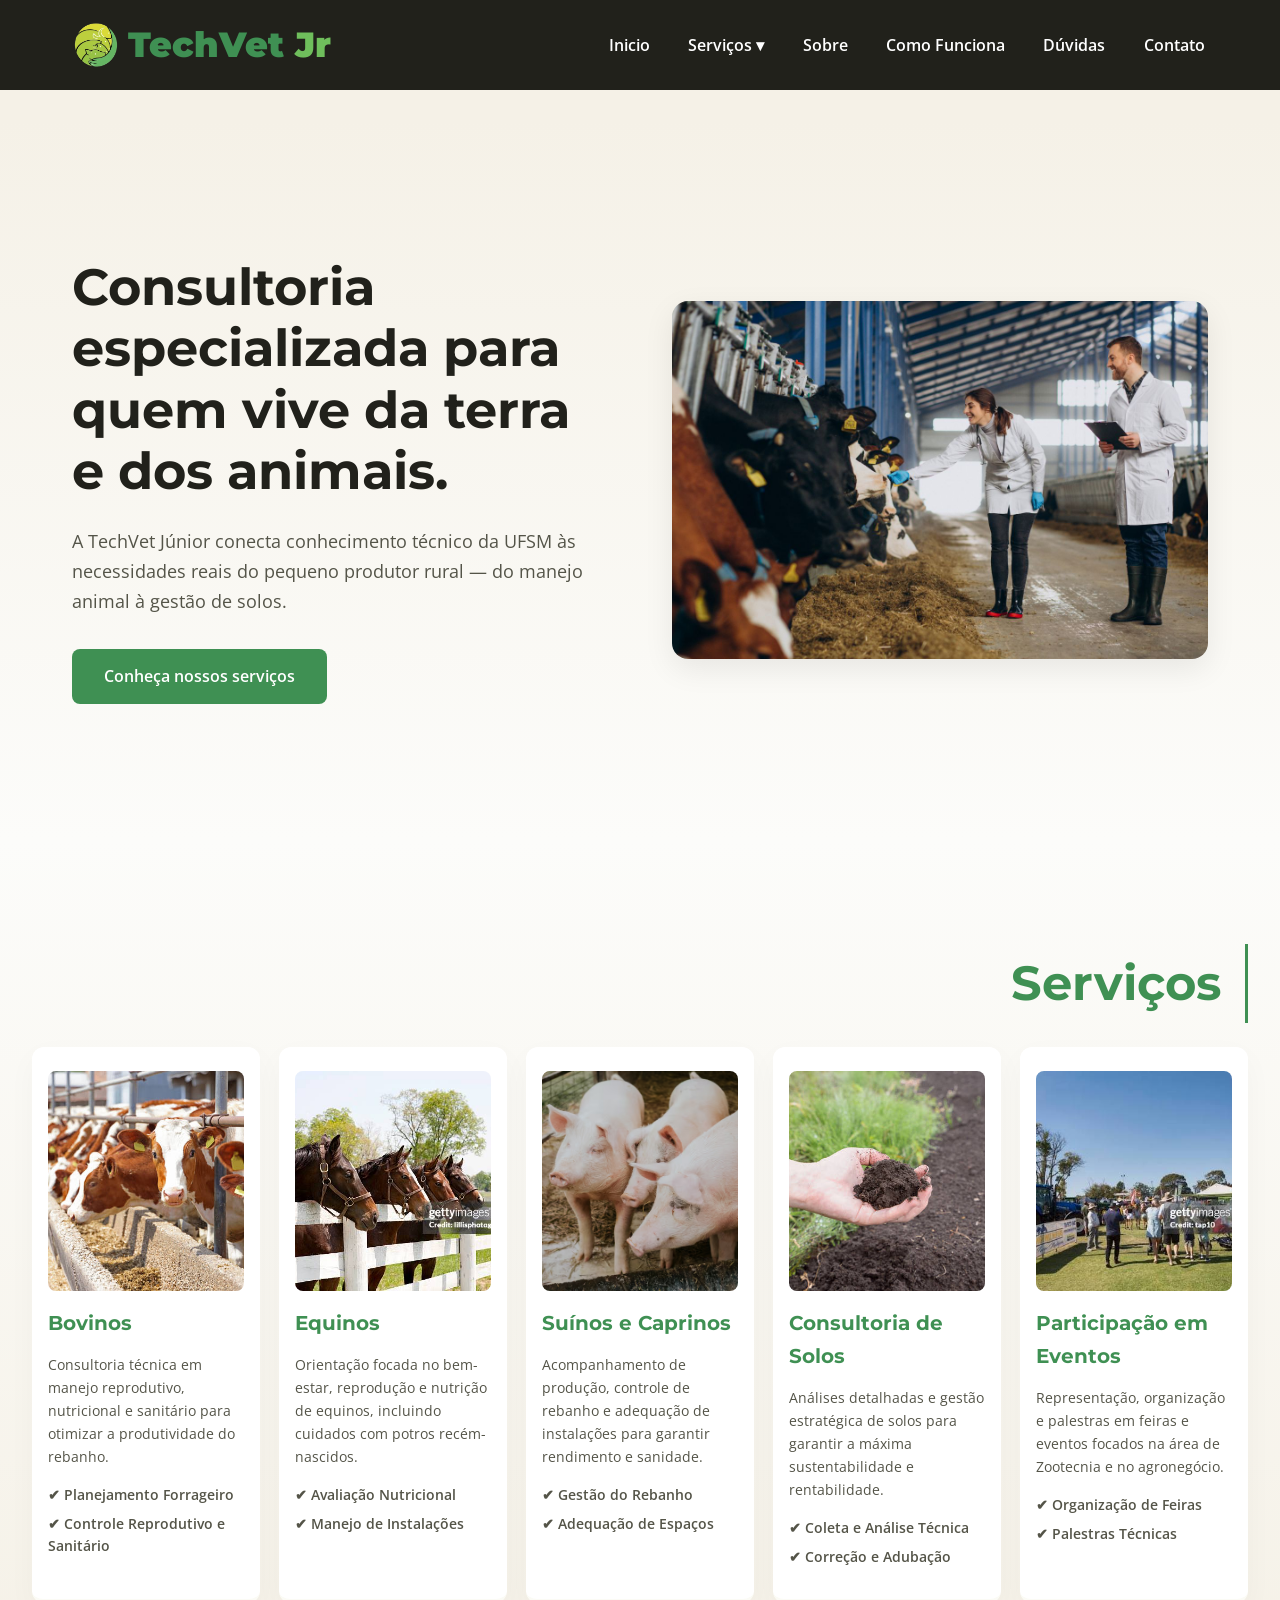
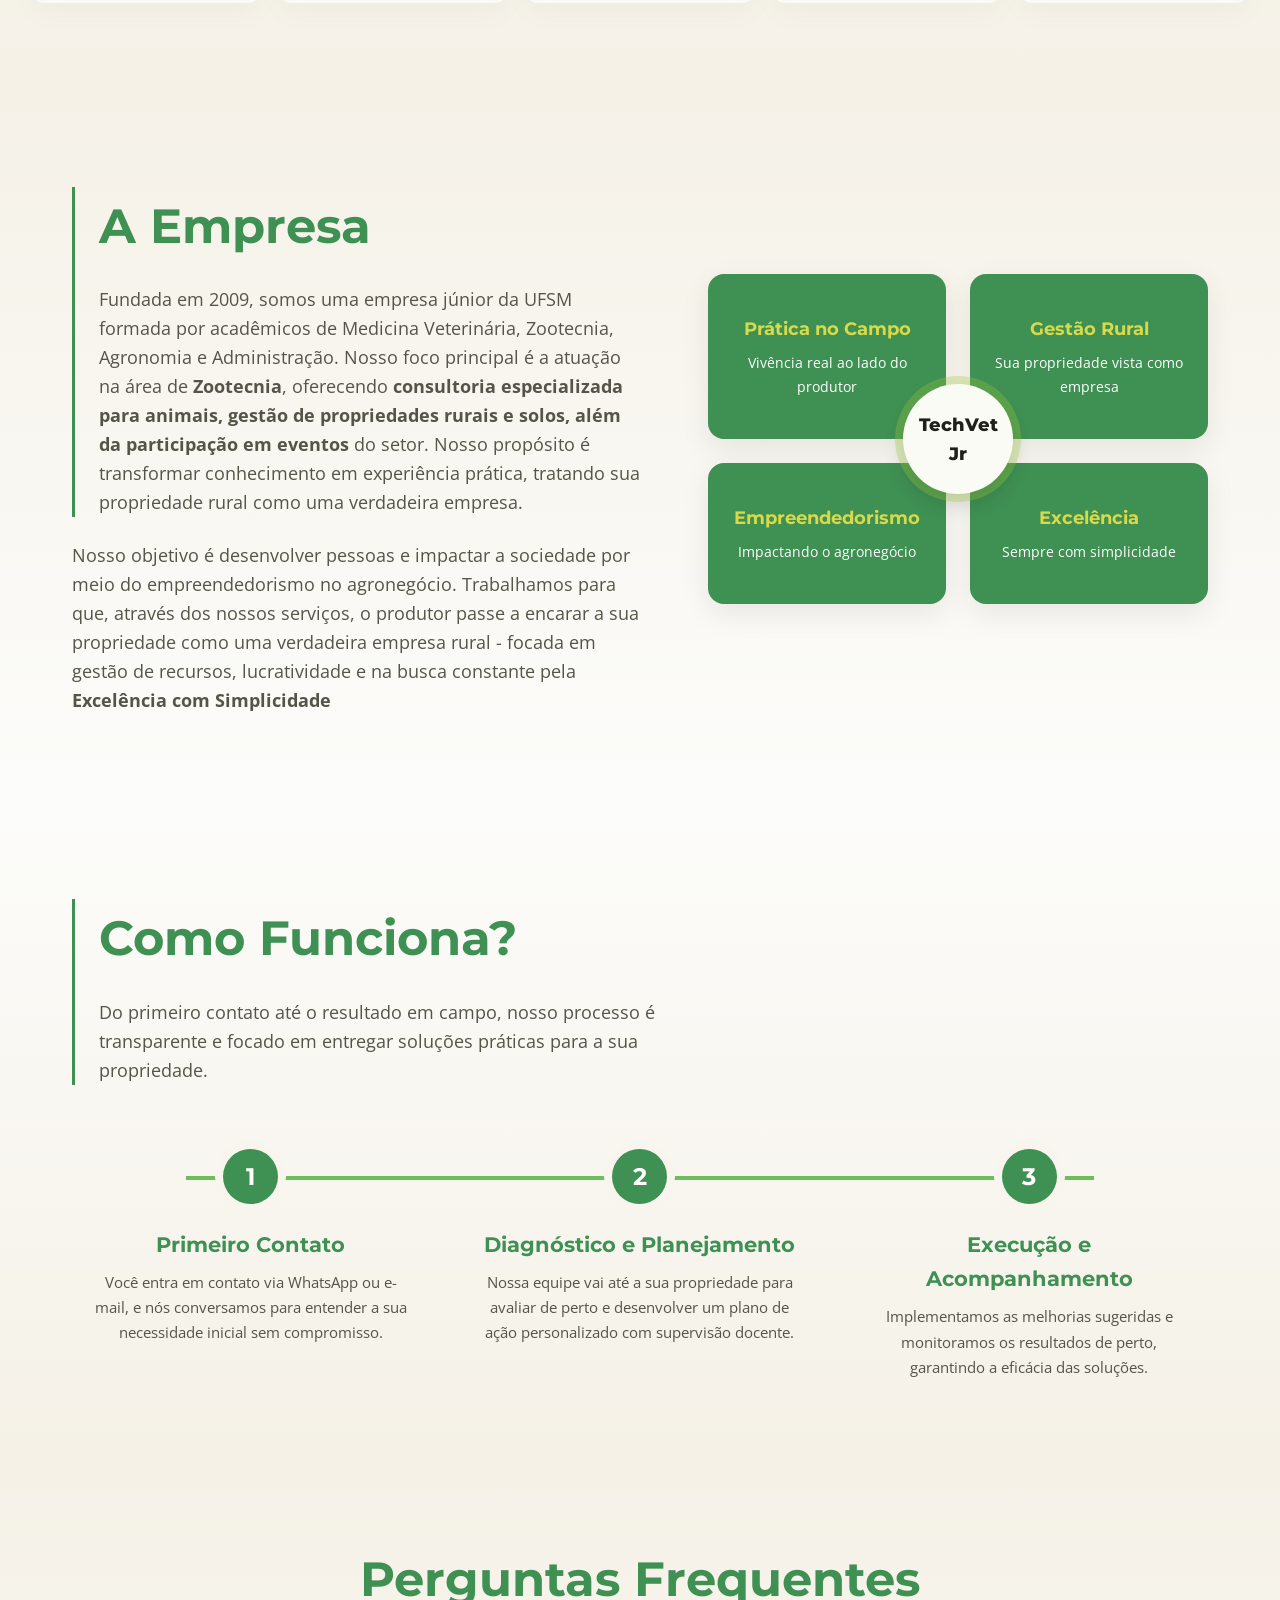
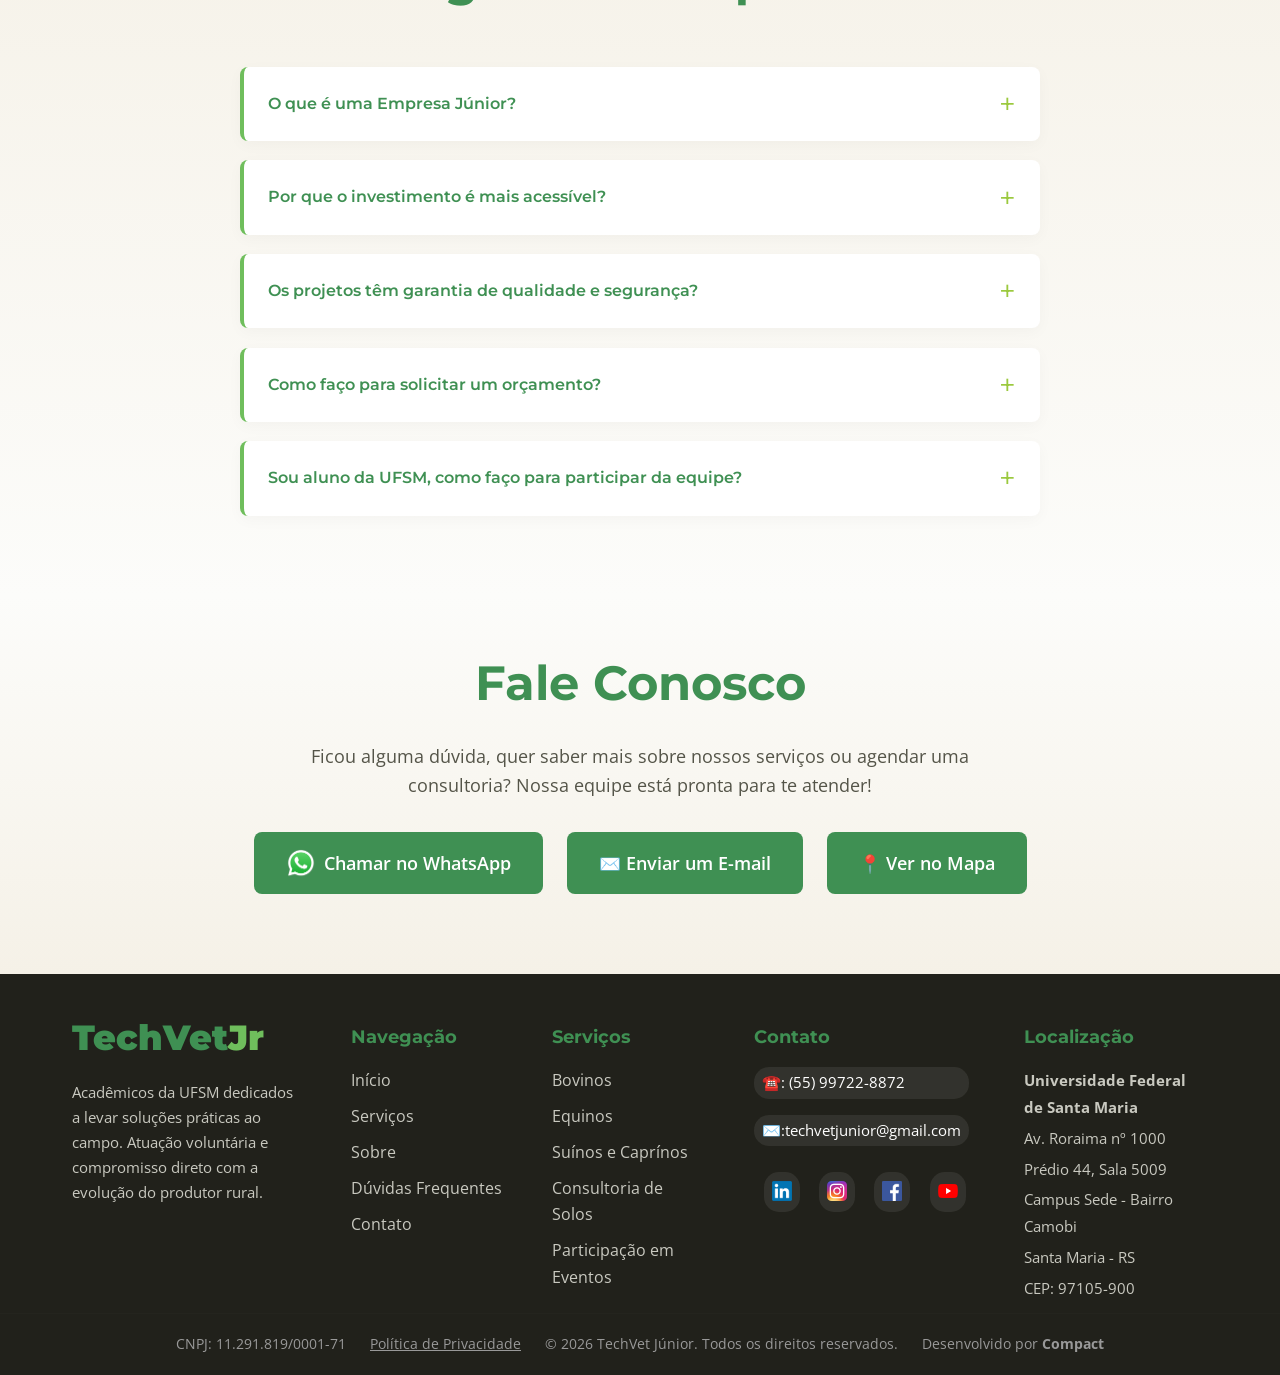
==== index.html @ 6caf5700 "Rename techvet.html to index.html" ====
<!DOCTYPE html>
<html lang="pt-BR">
<head>
    <meta charset="UTF-8">
    <meta name="viewport" content="width=device-width, initial-scale=1.0">
    <title>TechVet Júnior</title>
    <link rel="stylesheet" href="style.css">
    <link rel="preconnect" href="https://fonts.googleapis.com">
    <link rel="preconnect" href="https://fonts.gstatic.com" crossorigin>
    <link href="https://fonts.googleapis.com/css2?family=Oswald:wght@400;500;600;700&display=swap" rel="stylesheet">
    <link href="https://fonts.googleapis.com/css2?family=Montserrat:wght@500;600;700;800&display=swap" rel="stylesheet">
    <link href="https://fonts.googleapis.com/css2?family=Roboto+Slab:wght@500;600;700;800&display=swap" rel="stylesheet">
    <link href="https://fonts.googleapis.com/css2?family=Open+Sans:wght@400;500;600&display=swap" rel="stylesheet">
    <link rel="icon" type="image/png" sizes="192x192" href="assets/logo_techvet.png">
    <link href="https://unpkg.com/aos@2.3.1/dist/aos.css" rel="stylesheet">
</head>

<body>
    <header id="nav" class="navbar">
    <div class="navbar-container">

        <div class="logo">
            <div class="logo-img"><img src="assets/logo_techvet.png" alt="Logo TechVet"></div>
            <span class="logo-texto">TechVet <span class="logo-jr">Jr</span></span>
        </div>

        <div class="menu-hamburguer" id="menu-hamburguer" >
            &#9776;
        </div>

        <nav class="menu-mobile">
            <ul class="nav-links">

                <li><a href="#hero">Inicio</a></li>
                
                <li class="dropdown">
                    <a href="#servicos">Serviços &#9662;</a>
                    <ul class="submenu">
                        <li><a href="#servicos-bovinos">Bovinos</a></li>
                        <li><a href="#servicos-equinos">Equinos</a></li>
                        <li><a href="#servicos-suinos">Suínos</a></li>
                        <li><a href="#servicos-solos">Consultoria de Solos</a></li>
                        <li><a href="#servicos-eventos">Eventos</a></li>
                    </ul>
                </li>
                
                <li><a href="#sobre">Sobre</a></li>
                <li><a href="#como-funciona">Como Funciona</a></li>
                <li><a href="#faq">Dúvidas</a></li>
                <li><a href="#contato-destacado">Contato</a></li>
            
            </ul>
        </nav>
        </div>
    </header>

    <section id="hero" class="hero"  data-aos="fade-right" data-aos-delay="200">
        <div class="container hero-container">
            <div class="hero-conteudo">
                <h1>Consultoria especializada para quem vive da terra e dos animais.</h1>
                <p>A TechVet Júnior conecta conhecimento técnico da UFSM às necessidades reais do pequeno produtor rural — do manejo animal à gestão de solos.</p>
                <a href="#servicos" class="btn-cta">Conheça nossos serviços</a>
            </div>

            <div class="hero-imagem">
                <img src="assets/Zootecnia-2.jpg" alt="Profissionais de zootecnia trabalhando com animais.">
            </div>
        </div>
    </section>

    <section id="servicos" class="servicos" data-aos="fade-up" data-aos-delay="100"> 
    <div class="container">
        <div class="detalhe-linha-direita">
            <h2>Serviços</h2>
        </div>

        <div class="servicos-grid">
            <!-- Card 1: Bovinos -->
            <div id="servicos-bovinos" class="servico-card" data-aos="fade-up" data-aos-delay="50">
                <img src="assets/bovinos.jpg" alt="bovinos" class="img_animais" loading="lazy">
                <h3>Bovinos</h3>
                <p>Consultoria técnica em manejo reprodutivo, nutricional e sanitário para otimizar a produtividade do rebanho.</p>
                <ul class="servico-lista">
                    <li>✔ Planejamento Forrageiro</li>
                    <li>✔ Controle Reprodutivo e Sanitário</li>
                </ul>
            </div>

            <!-- Card 2: Equinos -->
            <div id="servicos-equinos" class="servico-card" data-aos="fade-up" data-aos-delay="100">
                <img src="assets/equinos.jpg" alt="equinos" class="img_animais" loading="lazy">
                <h3>Equinos</h3>
                <p>Orientação focada no bem-estar, reprodução e nutrição de equinos, incluindo cuidados com potros recém-nascidos.</p>
                <ul class="servico-lista">
                    <li>✔ Avaliação Nutricional</li>
                    <li>✔ Manejo de Instalações</li>
                </ul>
            </div>            

            <!-- Card 3: Suínos e Caprinos -->
            <div id="servicos-suinos" class="servico-card" data-aos="fade-up" data-aos-delay="150">
                <img src="assets/suino.avif" alt="suinos" class="img_animais" loading="lazy">
                <h3>Suínos e Caprinos</h3>
                <p>Acompanhamento de produção, controle de rebanho e adequação de instalações para garantir rendimento e sanidade.</p>
                <ul class="servico-lista">
                    <li>✔ Gestão do Rebanho</li>
                    <li>✔ Adequação de Espaços</li>
                </ul>
            </div>

            <!-- Card 4: Consultoria de Solos -->
            <div id="servicos-solos" class="servico-card" data-aos="fade-up" data-aos-delay="200">
                <img src="assets/solos.jpg" alt="solo" class="img_animais" loading="lazy">
                <h3>Consultoria de Solos</h3>
                <p>Análises detalhadas e gestão estratégica de solos para garantir a máxima sustentabilidade e rentabilidade.</p>
                <ul class="servico-lista">
                    <li>✔ Coleta e Análise Técnica</li>
                    <li>✔ Correção e Adubação</li>
                </ul>
            </div>

            <!-- Card 5: Eventos -->
            <div id="servicos-eventos" class="servico-card" data-aos="fade-up" data-aos-delay="250">
                <img src="assets/eventos.jpeg" alt="evento_rural" class="img_animais" loading="lazy">
                <h3>Participação em Eventos</h3>
                <p>Representação, organização e palestras em feiras e eventos focados na área de Zootecnia e no agronegócio.</p>
                <ul class="servico-lista">
                    <li>✔ Organização de Feiras</li>
                    <li>✔ Palestras Técnicas</li>
                </ul>
            </div>
        </div>
    </div>
</section>

    <section id="sobre" class="quem-somos"  data-aos="fade-left" data-aos-delay="200">
        <div class="container sobre-container">
            <div class="sobre-conteudo">
                <div class="detalhe-linha">
                    <h2>A Empresa</h2>
                    <p>Fundada em 2009, somos uma empresa júnior da UFSM formada por acadêmicos de Medicina Veterinária, Zootecnia, Agronomia e Administração. Nosso foco principal é a atuação na área de <strong>Zootecnia</strong>, oferecendo <strong>consultoria especializada para animais, gestão de propriedades rurais e solos, além da participação em eventos</strong> do setor. Nosso propósito é transformar conhecimento em experiência prática, tratando sua propriedade rural como uma verdadeira empresa.</p>
                </div>
                <p>Nosso objetivo é desenvolver pessoas e impactar a sociedade por meio do empreendedorismo no agronegócio. Trabalhamos para que, através dos nossos serviços, o produtor passe a encarar a sua propriedade como uma verdadeira empresa rural - focada em gestão de recursos, lucratividade e na busca constante pela <strong>Excelência com Simplicidade</strong></p>
            </div>


        <div class="bento-container">
            <div class="bento-card">
                <h4>Prática no Campo</h4>
                <p>Vivência real ao lado do produtor</p>
            </div>
            <div class="bento-card">
                <h4>Gestão Rural</h4>
                <p>Sua propriedade vista como empresa</p>
            </div>

            <div class="bento-centro">
                <span>TechVet<br>Jr</span>
            </div>

            <div class="bento-card">
                <h4>Empreendedorismo</h4>
                <p>Impactando o agronegócio</p>
            </div>
            <div class="bento-card">
                <h4>Excelência</h4>
                <p>Sempre com simplicidade</p>
            </div>
        </div>
        </div>
        </section>


<section id="como-funciona" class="como-funciona" data-aos="fade-up" data-aos-delay="200">
    <div class="container">
        <div class="detalhe-linha">
            <h2>Como Funciona?</h2>
            <p>Do primeiro contato até o resultado em campo, nosso processo é transparente e focado em entregar soluções práticas para a sua propriedade.</p>
        </div>

        <div class="passos-container">
            <!-- passo 1 -->
            <div class="passo-item">
                <div class="passo-icone">1</div>
                <div class="passo-texto">
                    <h3>Primeiro Contato</h3>
                    <p>Você entra em contato via WhatsApp ou e-mail, e nós conversamos para entender a sua necessidade inicial sem compromisso.</p>
                </div>
            </div>

            <!-- passo 2 -->
            <div class="passo-item">
                <div class="passo-icone">2</div>
                <div class="passo-texto">
                    <h3>Diagnóstico e Planejamento</h3>
                <p>Nossa equipe vai até a sua propriedade para avaliar de perto e desenvolver um plano de ação personalizado com supervisão docente.</p>
                </div>
            </div>

            <!-- passo 3 -->
            <div class="passo-item">
                <div class="passo-icone">3</div>
                <div class="passo-texto">
                    <h3>Execução e Acompanhamento</h3>
                    <p>Implementamos as melhorias sugeridas e monitoramos os resultados de perto, garantindo a eficácia das soluções.</p>
                </div>
            </div>
        </div>
    </div>
</section>

<section id="faq" class="faq">
    <div class="container">
        <h2>Perguntas Frequentes</h2>
        <div class="faq-container">
            
            <details class="faq-item">
                <summary>O que é uma Empresa Júnior?</summary>
                <p>Somos uma consultoria gerida exclusivamente por acadêmicos da UFSM. Nosso objetivo é proporcionar vivência empresarial aos alunos enquanto entregamos serviços de excelência técnica e inovação ao produtor rural e à comunidade, sempre sem fins lucrativos.</p>
            </details>

            <details class="faq-item">
                <summary>Por que o investimento é mais acessível?</summary>
                <p>Como somos uma associação civil sem fins lucrativos focada no aprendizado prático dos membros, todo o valor arrecadado é reinvestido na própria empresa e na capacitação dos alunos. Isso nos permite oferecer serviços de alta qualidade com um custo bem abaixo do mercado tradicional.</p>
            </details>

            <details class="faq-item">
                <summary>Os projetos têm garantia de qualidade e segurança?</summary>
                <p>Com certeza. Nenhum projeto é entregue ou executado sem a rigorosa supervisão e aprovação final dos nossos professores orientadores (Doutores da UFSM). Você recebe a união da vontade de fazer dos alunos com a vasta experiência dos professores.</p>
            </details>

            <details class="faq-item">
                <summary>Como faço para solicitar um orçamento?</summary>
                <p>É muito simples! Basta clicar no botão do WhatsApp ou nos enviar um e-mail (na seção Fale Conosco abaixo). Nós agendaremos uma conversa inicial totalmente sem compromisso para entender as necessidades da sua propriedade e propor um plano de ação.</p>
            </details>

            <details class="faq-item">
                <summary>Sou aluno da UFSM, como faço para participar da equipe?</summary>
                <p>Realizamos processos seletivos periodicamente. O trabalho na TechVet Jr é voluntário, focado em desenvolvimento profissional e networking. Não é necessário ter experiência prévia, pois estamos aqui para aprender juntos! Fique de olho em nosso Instagram para saber quando o próximo edital será lançado.</p>
            </details>

        </div>
    </div>
</section>


    <section id="contato-destacado" class="contato-destacado"  data-aos="fade-down" data-aos-delay="200">
        <div class="container">
            <h2>Fale Conosco</h2>
            <p>Ficou alguma dúvida, quer saber mais sobre nossos serviços ou agendar uma consultoria? Nossa equipe está pronta para te atender!</p>

            <div class="contato-botoes">
                <a href="https://wa.me/5555997228872" target="_blank" class="btn-contato zap">
                    <img src="assets/WhatsApp.svg.webp" alt="Logo Whatsapp"> 
                    Chamar no WhatsApp
                </a>
            
                <a href="mailto:techvetjunior@gmail.com" class="btn-contato email">
                    ✉️ Enviar um E-mail
                </a>

                <a href="https://www.google.com/maps/place/Universidade+Federal+de+Santa+Maria+-+UFSM/@-29.7208831,-53.71733,17z/data=!3m1!4b1!4m6!3m5!1s0x9503b5e734a7c815:0x82b3f9bdf92727ec!8m2!3d-29.7208878!4d-53.7147551!16s%2Fg%2F11b7lj0sgh?entry=ttu&g_ep=EgoyMDI2MDkwMi4wIKXMDSoASAFQAw%3D%3D" target="_blank" class="btn-contato maps">
                    📍 Ver no Mapa
                </a>
            </div>
        </div>
    </section>

    <footer id="footer" class="footer">
        <div class="container footer-container">

            <div class="footer-col ">
                <span class="logo-texto">TechVet <span class="logo-jr">Jr</span></span>
                <p>Acadêmicos da UFSM dedicados a levar soluções práticas ao campo. Atuação voluntária e compromisso direto com a evolução do produtor rural.</p>
            </div>

            <div class="footer-col">
                <h3>Navegação</h3>
                <ul class="footer-links">
                    <li><a href="#hero">Início</a></li>
                    <li><a href="#servicos">Serviços</a></li>
                    <li><a href="#sobre">Sobre</a></li>
                    <li><a href="#faq">Dúvidas Frequentes</a></li>
                    <li><a href="#contato-destacado">Contato</a></li>
                    
                </ul>
            </div>

            <div class="footer-col">
                <h3>Serviços</h3>
                <ul class="footer-links">
                    <li><a href="#servicos-bovinos">Bovinos</a></li>
                    <li><a href="#servicos-equinos">Equinos</a></li>
                    <li><a href="#servicos-suinos">Suínos e Caprínos</a></li>
                    <li><a href="#servicos-solos">Consultoria de Solos</a></li>
                    <li><a href="#servicos-eventos">Participação em Eventos</a></li>
                </ul>
            </div>

            <div class="footer-col">
                <h3>Contato</h3>

                <div class="contato-lista footer-contato">
                    <div class="contatos-diretos">
                        <div class="contato-item">
                        <a href="tel:+5555997228872" class="contato-link">
                            
                            ☎️: (55) 99722-8872
                        </a>
                    </div>

                    <div class="contato-item">
                        <a href="mailto:techvetjunior@gmail.com" class="contato-link">
                            
                            ✉️:techvetjunior@gmail.com
                        </a>
                    </div>
                </div>

                    <div class="redes-sociais">
                        <div class="contato-item">
                            <a href="https://br.linkedin.com/company/techvetjr" target="_blank" rel="noopener noreferrer">
                                <img src="assets/LinkedIn_logo_initials.png.webp" class="icone-rede" alt="LinkedIn">
                            </a>
                        </div>

                        <div class="contato-item">
                            <a href="https://www.instagram.com/techvet.jr/" target="_blank" rel="noopener noreferrer">
                                <img src="assets/Instagram_icon.png" class="icone-rede" alt="Instagram">
                            </a>

                        </div>

                        <div class="contato-item">
                            <a href="https://www.facebook.com/TechVetJr/?locale=pt_BR" target="_blank" rel="noopener noreferrer">
                                <img src="assets/Facebook_logo_(square).png" class="icone-rede" alt="Logo Facebook">
                            </a>
                        </div>

                        <div class="contato-item">
                            <a href="https://www.youtube.com/@techvetjunior" target="_blank" rel="noopener noreferrer">
                                <img src="assets/Youtube_logo.png" class="icone-rede" alt="Logo Youtube">
                            </a>
                        </div>
                    </div>
                        
                </div>
            </div>

            <div class="footer-col">
                <h3>Localização</h3>
                <address class="footer-endereco">
                    <p><strong>Universidade Federal de Santa Maria</strong></p>
                    <p>Av. Roraima nº 1000</p>
                    <p>Prédio 44, Sala 5009</p>
                    <p>Campus Sede - Bairro Camobi</p>
                    <p>Santa Maria - RS</p>
                    <p>CEP: 97105-900</p>
                </address>
            </div>
        </div>

        <div class="footer-bottom">
    <div class="container footer-bottom-flex">
        <p>CNPJ: 11.291.819/0001-71</p>
        <a href="privacidade.html" class="priv">Política de Privacidade</a>
        <p>&copy; 2026 TechVet Júnior. Todos os direitos reservados.</p>
        <p>Desenvolvido por <strong>Compact</strong></p>
    </div>
</div>
    </footer>

    <script src="https://unpkg.com/aos@2.3.1/dist/aos.js"></script>
    <script src="script.js"></script>
</body>
</html>
---- style.css ----
/*reset basico e variaveis gerais*/
* {
    margin: 0;
    padding: 0;
    box-sizing: border-box;
}

html {
    scroll-behavior: smooth;
    overflow-x: hidden;
}

:root {
    /*cores da identidade visual*/
    /*logo*/
    --amarelo-lima: #D9DA4A;
    --verde-limao: #9BC93E;
    --verde-medio: #6FBE5C;
    --verde-escuro: #3f9053;

    /*cores neutras*/
    --texto-principal: #21211b;
    --texto-suave: #545448;
    --fundo: #FBFBF5;
    --branco: #FFFFFF;

    /*tipografia*/
    --fonte-titulo: "Montserrat", sans-serif;
    --fonte-corpo: "Open Sans", sans-serif;
}

section, .servico-card{
    scroll-margin-top: 110px;
}

body { 
    font-family: var(--fonte-corpo);
    color: var(--texto-principal);
    background-color: #F5F1E7; /* Cor sólida de segurança */
    line-height: 1.65;
    padding-top: 120px; 
    overflow-x: hidden;
}

.container{
    max-width: 1200px;
    margin: 0 auto;
    padding: 0 2rem;
}

/*header e navegacao (<header id="nav"> )*/
.navbar {
    position: fixed;
    top: 0;
    left: 0;
    width: 100%;
    height: 90px;
    background-color: var(--texto-principal);
    z-index: 1000;  
    transition: all 0.7s cubic-bezier(0.25, 1, 0.5, 1);
}

.navbar.scrolled{
    top: 10px;
    left: 10%;
    width: 80%;
    height: 75px;
    background-color: rgba(33, 33, 27, 0.75);
    backdrop-filter: blur(12px);
    -webkit-backdrop-filter: blur(12px);
    border-radius: 50px;
    border: 1px solid var(--verde-limao);
    box-shadow: 0 10px 30px rgba(0, 0, 0, 0.15);
}

.navbar-container{
    max-width: 1200px;
    margin: 0 auto;
    height: 100%;
    display: flex;
    justify-content: space-between;
    align-items: center;
    padding: 0 2rem;
}

.navbar .logo{
    font-family: var(--fonte-titulo);
    font-weight: 700;
    font-size: 1.4rem;
    color: var(--verde-escuro);
}

.logo{
    display: flex;
    align-items: center;
    gap: 0.5rem;
}

.logo-texto{
    font-family: var(--fonte-titulo);
    font-weight: 900;
    font-size: 35px;
    color: var(--verde-escuro);
}

.logo-jr{
    color: var(--verde-medio);
}

.navbar .logo-img img{
    width: 48px;
    height: 48px;
    object-fit: contain;
    margin-top: 10px;
}

.nav-links{
    display: flex;
    gap: 2rem;
    list-style: none;
}

.nav-links a {
    text-decoration: none;
    color: var(--branco);
    font-weight: 600;
    padding: 0.5rem 0.2rem;
    position: relative;
    transition: color 0.2s;
}

.nav-links a:hover {
    color: var(--verde-escuro);
}

.nav-links a::after{
    content: "";
    position: absolute;
    bottom: 0;
    left: 0;
    width: 0;
    height: 2px;
    background-color: var(--verde-escuro);
    transition: width 0.25s;
}

.nav-links a:hover::after{
    width: 100%;
}
/*linha vertical*/
.detalhe-linha{
    border-left: 3px solid var(--verde-escuro);
    padding-left: 1.5rem;
    margin: 1.5rem 0;
}

.detalhe-linha-direita{
    border-right: 3px solid var(--verde-escuro);
    padding-right: 1.5rem;
    margin: 1.5rem 0;
}

.detalhe-linha p{
    margin-bottom: 0;
}

/*dropdown*/
.dropdown{
    position: relative;
}

.submenu{
    display: none;
    position: absolute;
    top: 100%;
    left: 0;
    background-color: var(--branco);
    box-shadow: 0 4px 15px rgba(0, 0, 0, 0.1);
    list-style: none;
    padding: 0.5rem 0;
    border-radius: 8px;
    min-width: 220px;
    z-index: 1001;
}

.dropdown:hover .submenu{
    display: flex;
    flex-direction: column;
}

.submenu a{
    display: block;
    padding: 0.8rem 1.5rem;
    font-weight: 500;
    font-size: 0.95rem;
    color: var(--texto-principal);
    transition: background-color 0.2s, color 0.2s;
}

.submenu a:hover{
    background-color: var(--fundo);
    color: var(--verde-escuro);
}

.submenu a::after{
    display: none;
}


/*3. seção hero, o topo(<section id="hero">)*/
.hero{
    padding: 4rem 0;
    min-height: 80vh;
    display: flex;
    align-items: center;
    background: linear-gradient(to bottom, #F5F1E7 0%, #FCFCFA 100%);
}

.hero h1{
    font-family: var(--fonte-titulo);
    font-size: 3.2rem;
    line-height: 1.2;
    color: var(--texto-principal);
    margin-bottom: 1.5rem;
    max-width: 680px;
}

.hero p{
    font-size: 1.15rem;
    color: var(--texto-suave);
    max-width: 550px;
    margin-bottom: 2rem;
}
.hero-container{
    display: flex;
    align-items: center;
    justify-content: space-between;
    gap: 4rem;
}

.hero-conteudo{
    flex: 1;
}

.hero-imagem{
    flex: 1;
    display: flex;
    justify-content: flex-end;
}

.hero-imagem img{
    width: 100%;
    max-height: 420px;
    border-radius: 16px;
    box-shadow: 0 10px 30px rgba(0, 0, 0, 0.08);
    object-fit: cover;
}

.btn-cta{
    display: inline-block;
    background-color: var(--verde-escuro);
    color: var(--branco);
    text-decoration: none;
    font-weight: 600;
    padding: 0.9rem 2rem;
    border-radius: 8px;
    transition: background-color 0.2s;
}

.btn-cta:hover{
    background-color: var(--verde-medio);
    transform: translateY(-2px); 
    box-shadow: 0 8px 25px rgba(76, 170, 99, 0.4); 
}


/*seção de servicos ( <section id="servicos"> )*/
.servicos {
    padding: 5rem 0;
    background: linear-gradient(to bottom, #FCFCFA 0%, #F5F1E7 100%);
}

.servicos .container{
    max-width: 1500px; 
}

.servicos h2{
    font-family: var(--fonte-titulo);
    color: var(--verde-escuro);
    font-size: 3rem;
    margin-top: 1.2rem;
    text-align: right;
}

.servicos-grid {
    display: grid;
    grid-template-columns: repeat(5, 1fr);
    gap: 1.2rem;
    width: 100%;
}

.servico-card{
    display: flex;
    flex-direction: column;
    height: 100%;
    background-color: var(--branco);
    padding: 1.5rem 1rem;
    border-radius: 12px;
    box-shadow: 0 10px 30px rgba(0, 0, 0, 0.03);
    border-bottom: 4px solid var(--fundo);
    transition: all 0.3s ease;
}


.servico-card:hover{
    transform: translateY(-8px) !important;
    box-shadow: 0 15px 35px rgba(0, 0, 0, 0.05), 
                0 0 25px rgba(155, 201, 62, 0.2);
    border-bottom: 4px solid var(--verde-limao);
}

.servico-card h3{
    font-family: var(--fonte-titulo);
    color: var(--verde-escuro);
    font-size: 1.25rem;
    margin-bottom: 0.8rem;
}

.servico-card p{
    color: var(--texto-suave);
    font-size: 0.9rem;
    line-height: 1.6;
}

.img_animais{
    width: 100%;
    height: 220px;
    object-fit: cover;
    border-radius: 8px;
    margin-top: 0;
    margin-bottom: 1rem;
    transition: transform 0.9s ease;
}

.servico-card:hover .img_animais{
    transform: scale(1.02);
}

.servico-lista {
    list-style: none;
    padding: 0;
    margin-top: 1rem;
}

.servico-lista li {
    font-size: 0.85rem;
    color: var(--texto-suave);
    margin-bottom: 0.4rem;
    font-weight: 600;
}

/*seção que somos ( <section id="sobre"> )*/
.quem-somos{
    padding: 5rem 0;
    background: linear-gradient(to bottom, #F5F1E7 0%, #FCFCFA 100%);
}

.quem-somos h2{
    font-family: var(--fonte-titulo);
    font-size: 3rem;
    color: var(--verde-escuro);
    margin-bottom: 1.2rem;
}

.quem-somos p{
    font-size: 1.1rem;
    color: var(--texto-suave);
    max-width: 700px;
}

.sobre-container{
    display: flex;
    align-items: center;
    justify-content: space-between;
    gap: 4rem
}

.sobre-conteudo{
    flex: 1;
}
/*fale conosco*/

.contato-destacado {
    padding: 3rem 0 5rem 0; /* Aumentamos o padding inferior para 5rem */
    background: linear-gradient(to bottom, #F5F1E7 0%, #FCFCFA 100%);
    text-align: center;
    margin-bottom: 0; /* ISSO RESOLVE A QUEBRA ANTES DO FOOTER */
}

.contato-destacado img{
    max-width: 100%;
    width: 30px;
}

.contato-destacado h2{
    font-family: var(--fonte-titulo);
    font-size: 3rem;
    color: var(--verde-escuro);
    margin-bottom: 1.2rem;
}

.contato-destacado p{
    font-family: var(--fonte-corpo);
    color: var(--texto-suave);
    font-size: 1.1rem;
    max-width: 700px;
    margin: 0 auto;
}

.contato-botoes{
    display: flex;
    gap: 1.5rem;
    margin-top: 2rem;
    flex-wrap: wrap;
    justify-content: center;
}

.btn-contato{
    display: inline-flex;
    align-items: center;
    justify-content: center;
    gap: 0.5rem;
    padding: 1rem 2rem;
    font-size: 1.1rem;
    font-weight: 600;
    border-radius: 8px;
    color: var(--branco);
    text-decoration: none;
    transition: transform 0.2s ease, box-shadow 0.2s ease;
}

.btn-contato:hover{
    transform: translateY(-4px);
    box-shadow: 0 10px 25px rgba(76, 170, 99, 0.4);
}

.btn-contato.zap,
.btn-contato.email,
.btn-contato.maps{
    background-color: var(--verde-escuro);
}


/* footer e contato ( <footer id="footer"> )*/
.footer{
    background-color: var(--texto-principal);
    padding: 3rem 0 0 0;
    color: var(--branco);
}

.footer-container{
    display: grid;
    grid-template-columns: 1.5fr 1fr 1fr 1.2fr 1.2fr;
    gap: 3rem;
    padding-bottom: 0.5rem;
}

.footer .logo-texto{
    margin-top: -13px;
    display: flex;
}

.footer-col h3{
    font-family: var(--fonte-titulo);
    font-size: 1.1rem;
    margin-bottom: 1rem;
    color: var(--verde-escuro);
}

.footer-col p{
    color: #c9c9c0;
    font-size: 0.95rem;
    margin-top: 0.8rem;
}

.footer-links{
    list-style: none;
}

.footer-links li{
    margin-bottom: 0.6rem;
}

.footer-links a{
    color: #c9c9c0;
    text-decoration: none;
    transition: color 0.2s;
}

.footer-links a:hover {
    color: var(--verde-limao);
}

.priv{
    font-size: 0.85rem;
    color: #999;
    text-decoration: underline; 
    transition: color 0.2s;
}

.priv:hover{
    color: var(--verde-limao)
}

/* base dos itens de contato */
.contato-lista{
    display: flex;
    gap: 1rem;
}

.contato-item{
    display: flex;
    align-items: center;
    gap: 0.5rem;
    background-color: var(--branco);
    padding: 0.2rem 0.5rem;
    box-shadow: 0 2px 6px rgba(0, 0, 0, 0.05);
    transition: all 0.25s ease;
    cursor: pointer;
}

.contato-item:hover{
    background-color: var(--verde-escuro);
    transform: translateY(-3px);
    box-shadow: 0 4px 10px rgba(0, 0, 0, 0.1);
}

.contato-item a{
    color: var(--branco);
    text-decoration: none;
}

/* modificadores de contato no footer */
.footer-contato {
    flex-wrap: wrap;
}

.footer-contato .contato-item {
    background-color: rgba(255, 255, 255, 0.08);
    box-shadow: none;
    border-radius: 15px;
}


.contatos-diretos {
    display: flex;
    flex-direction: column;
    gap: 1rem;
}

.contato-link{
    display: flex;
    align-items: center;
    gap: 0.6rem;
    color: #c9c9c0;
    text-decoration: none;
    font-size: 0.95rem;
    transition: color 0.2s;
}

.contato-link:hover {
    color: var(--verde-escuro);
}

/*redes sociais no footer */
.redes-sociais{
    display: flex;
    gap: 1.2rem;
    align-items: center;
    padding: 10px;
}

.icone-rede{
    margin-top: 6px;
}

.redes-sociais a img{
    width: 20px;
    height: 20px;
    object-fit: contain;
    transition: transform 0.25s ease;
}

.redes-sociais a:hover img{
    transform: translateY(-4px);
}

/* endereço no footer*/
.footer-endereco{
    font-style: normal;
    color: #c9c9c0;
    font-size: 0.95rem;
    line-height: 1.8;
    margin-top: 0.8rem;
}

.footer-endereco p{
    margin-top: 0;
    margin-bottom: 0.2rem;
}

/* linha de copyright*/
.footer-bottom{
    border-top: 1px solid rgba(255, 255, 255, 0.01);
    padding: 1.2rem 0;
    text-align: center;
    font-size: 0.85rem;
    color: #999;
}

/* coloca os itens do rodapé lado a lado */
.footer-bottom-flex {
    display: flex;
    flex-wrap: wrap;          
    justify-content: center;  
    align-items: center;      
    gap: 1.5rem;
}

.footer-bottom-flex p {
    margin: 0; 
}
/*menu hamburguer*/
.menu-hamburguer{
    display: none;
    font-size: 2rem;
    color: var(--verde-limao);
    cursor: pointer;
}

/*bento grid*/
.bento-container{
    display: grid;
    grid-template-columns: 1fr 1fr;
    gap: 1.5rem;
    position: relative;
    width: 100%;
    max-width: 500px;
    margin: 0 auto;
}

.bento-card{
    background: var(--verde-escuro);
    padding: 2.5rem 1.5rem;
    border-radius: 16px;
    text-align: center;
    box-shadow: 0 10px 30px rgba(0, 0, 0, 0.08);
    transition: transform 0.3s ease;
}

.bento-card h4{
    color: var(--amarelo-lima);
    font-family: var(--fonte-titulo);
    font-size: 1.1rem;
    margin-bottom: 0.5rem;
}

.bento-card p{
    color: var(--branco);
    font-size: 0.9rem;
    margin: 0;
}

.bento-centro{
    position: absolute;
    top: 50%;
    left: 50%;
    transform: translate(-50%, -50%);
    background-color: var(--fundo);
    width: 110px;
    height: 110px;
    border-radius: 50%;
    display: flex;
    align-items: center;
    justify-content: center;
    text-align: center;
    font-family: var(--fonte-titulo);
    font-weight: 800;
    font-size: 1.1rem;
    color: var(--texto-principal);
    box-shadow: 0 0 0 8px rgba(155, 201, 62, 0.3),
                0 10px 20px rgba(0, 0, 0, 0.15);
    z-index: 2;
}

/*media*/
@media (max-width: 1200px) {
    .servicos-grid {
        grid-template-columns: repeat(auto-fit, minmax(220px, 1fr));
    }
}

@media (max-width: 768px) {
    .menu-hamburguer{
        display: block;
        margin-left: auto;
    }
    
    .navbar-container {
        padding: 0 1rem;
    }

    .logo-texto {
        font-size: 22px;
    }

    .navbar .logo-img img {
        width: 32px;
        height: 32px;
        margin-top: 0;
    }

    .nav-links {
        display: flex;
        opacity: 0;
        visibility: hidden;
        transform: translateX(100%);
        transition: all 0.4s ease;
        position: absolute;
        top: 90px;
        left: 0;
        width: 100%;
        background-color: var(--texto-principal);
        flex-direction: column;
        gap: 0;
        box-shadow: 0 10px 15px rgba(0, 0, 0, 0.2);
    }

    .menu-mobile.ativo .nav-links{
        opacity: 1;
        visibility: visible;
        transform: translateX(0);
    }

    .nav-links li{
        text-align: center;
        padding: 1rem 0;
    }

    .submenu{
        display: flex;
        flex-direction: column;
        max-height: 0;
        opacity: 0;
        overflow: hidden;
        transition: all 0.4s ease;
        position:static;
        box-shadow: none;
        background-color: #383832;
        width: 100%;
        padding: 0;
    }

    .nav-links a {
        display: block;
        padding: 1.2rem 2rem;
        font-size: 1.1rem;
        color: var(--branco);
        border-bottom: 1px solid rgba(255, 255, 255, 0.05);
    }

    .dropdown.aberto .submenu{
        max-height: 350px;
        opacity: 1;
    }

    .submenu a{
        padding: 1rem 3rem;
        font-size: 0.95rem;
        color: #dcdcdc;
        border-bottom: 1px solid rgba(255, 255, 255, 0.02);
    }

    .hero h1 {
        font-size: 1.8rem;
        max-width: 100%;
    }

    .hero p {
        font-size: 1rem;
        max-width: 100%;
    }

    .quem-somos h2 {
        font-size: 2rem;
    }

    .contato-lista {
        flex-wrap: wrap;
    }
    
    .footer-container {
        grid-template-columns: 1fr;
    }
    .hero-container {
        flex-direction: column;
        text-align: center; 
        gap: 2.5rem;
    }

    .hero-conteudo h1 {
        font-size: 34px;
        margin-left: auto;
        margin-right: auto;
    }
    
    .hero-conteudo p {
        margin-left: auto;
        margin-right: auto;
    }

    .hero-imagem {
        justify-content: center;
    }

    .sobre-container {
        flex-direction: column;
        text-align: center;
        gap: 4rem;
    }

    .servico-card{
        border-radius: 30px;
    }

    .servicos-grid{
        margin: 0 auto;
    }

    .bento-container {
        grid-template-columns: 1fr; 
        gap: 1rem;
        padding: 0 1rem;
    }

    .bento-card {
        padding: 1.5rem; 
    }

    .bento-card h4 {
        font-size: 1.2rem; 
        margin-bottom: 0.5rem;
    }

    .bento-card p {
        font-size: 1rem; 
    }

    .bento-centro {
        display: none; 
    }
}
/* como funciona */
.como-funciona {
    padding: 5rem 0;
    background: linear-gradient(to bottom, #FCFCFA 0%, #F5F1E7 100%);
    overflow: hidden; 
}

.como-funciona p {
    color: var(--texto-suave);
    max-width: 600px;
    font-size: 1.1rem;
}

.passos-container {
    display: flex;
    justify-content: space-between;
    gap: 2rem;
    margin-top: 4rem;
    position: relative; 
}

.passos-container::before {
    content: "";
    position: absolute;
    top: 27px; 
    left: 10%;
    right: 10%;
    height: 4px;
    background-color: var(--verde-medio);
    z-index: 1;
}

.passo-item {
    flex: 1;
    display: flex;
    flex-direction: column; 
    align-items: center;
    text-align: center;
    position: relative;
    z-index: 2; 
    background-color: transparent;
    padding: 0 1rem;
    transition: transform 0.3s ease;
}

.passo-item:hover {
    transform: translateY(-8px);
}

.passo-icone {
    width: 55px;
    height: 55px;
    background-color: var(--verde-escuro);
    color: var(--branco);
    font-family: var(--fonte-titulo);
    font-size: 1.5rem;
    font-weight: 700;
    border-radius: 50%;
    display: flex;
    align-items: center;
    justify-content: center;
    box-shadow: 0 0 0 8px #F8F5EF;
    margin-bottom: 1.5rem;
}

.passo-texto h3 {
    font-family: var(--fonte-titulo);
    color: var(--verde-escuro);
    font-size: 1.3rem;
    margin-bottom: 0.5rem;
}

.passo-texto p {
    font-size: 0.95rem;
}

.como-funciona h2{
    font-family: var(--fonte-titulo);
    font-size: 3rem;
    color: var(--verde-escuro);
    margin-bottom: 1.2rem;
}

@media (max-width: 768px) {
    .passos-container {
        flex-direction: column;
        gap: 3rem;
    }
    
    .passos-container::before {
        display: none;
    }

    .passo-item {
        background-color: var(--branco);
        padding: 2rem;
        border-radius: 12px;
        box-shadow: 0 4px 15px rgba(0, 0, 0, 0.05);
        border-top: 4px solid var(--verde-medio);
    }

    .passo-icone {
        box-shadow: none; 
    }
}
/* faq*/
.faq {
    padding: 5rem 0;
    background: linear-gradient(to bottom, #F5F1E7 0%, #FCFCFA 100%);
}

.faq h2 {
    font-family: var(--fonte-titulo);
    font-size: 3rem;
    color: var(--verde-escuro);
    text-align: center;
    margin-bottom: 3rem;
}

.faq-container {
    max-width: 800px;
    margin: 0 auto;
    display: flex;
    flex-direction: column;
    gap: 1.2rem;
}

.faq-item {
    background-color: var(--branco);
    border-radius: 8px;
    box-shadow: 0 4px 15px rgba(0, 0, 0, 0.03);
    border-left: 4px solid var(--verde-medio);
    overflow: hidden;
}

.faq-item summary {
    padding: 1.5rem;
    font-family: var(--fonte-titulo);
    font-weight: 600;
    color: var(--verde-escuro);
    cursor: pointer;
    position: relative;
    list-style: none;
    outline: none;
}

.faq-item summary::-webkit-details-marker {
    display: none;
}

.faq-item summary::after {
    content: "+";
    position: absolute;
    right: 1.5rem;
    top: 50%;
    transform: translateY(-50%);
    font-size: 1.8rem;
    color: var(--verde-limao);
    font-weight: 400;
}

.faq-item[open] summary::after {
    content: "-";
}

.faq-item p {
    padding: 0 1.5rem 1.5rem 1.5rem;
    color: var(--texto-suave);
    font-size: 0.95rem;
    margin: 0;
    animation: descerSuave 0.3s ease-in-out;
}

@keyframes descerSuave {
    from { opacity: 0; transform: translateY(-10px); }
    to { opacity: 1; transform: translateY(0); }
}

.contato-destacado {
    padding: 3rem 0 5rem 0;
    
    background: linear-gradient(to bottom, #FCFCFA 0%, #F5F1E7 100%);
    text-align: center;
    margin-bottom: 0;
}
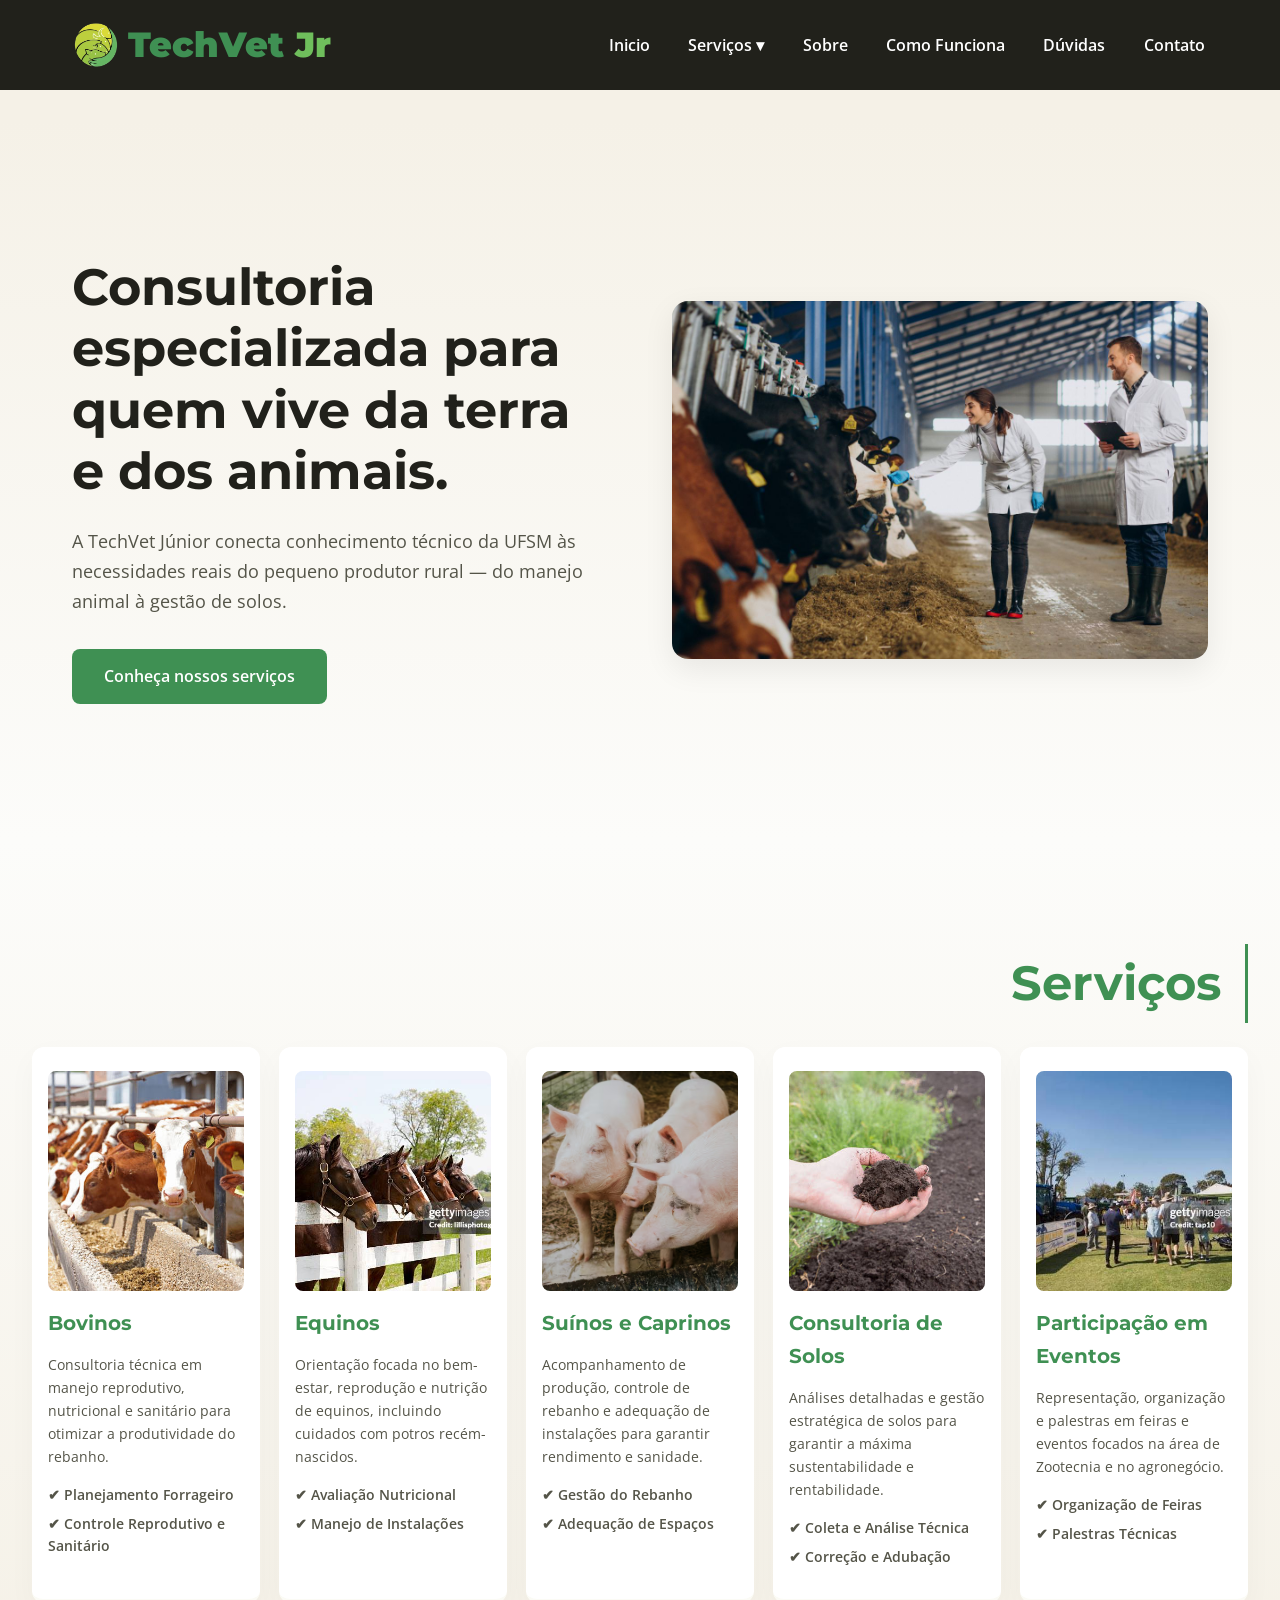
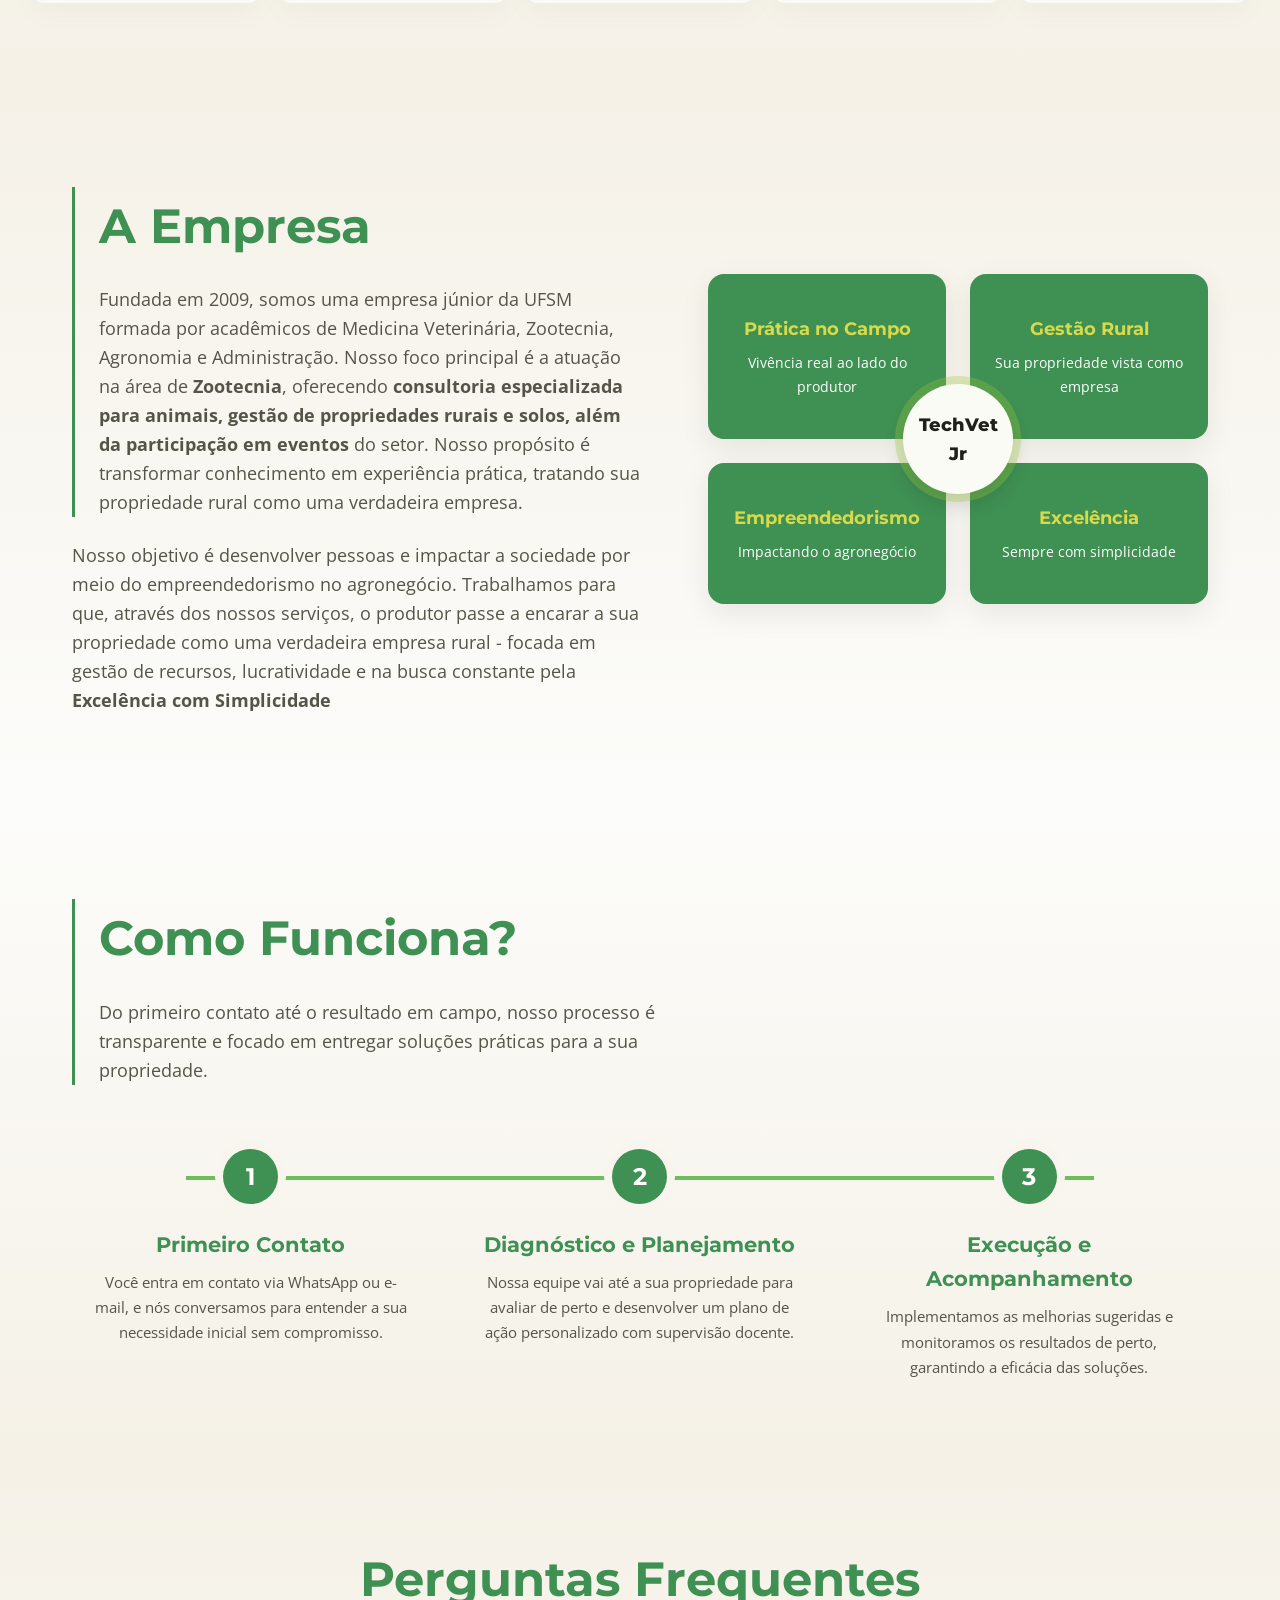
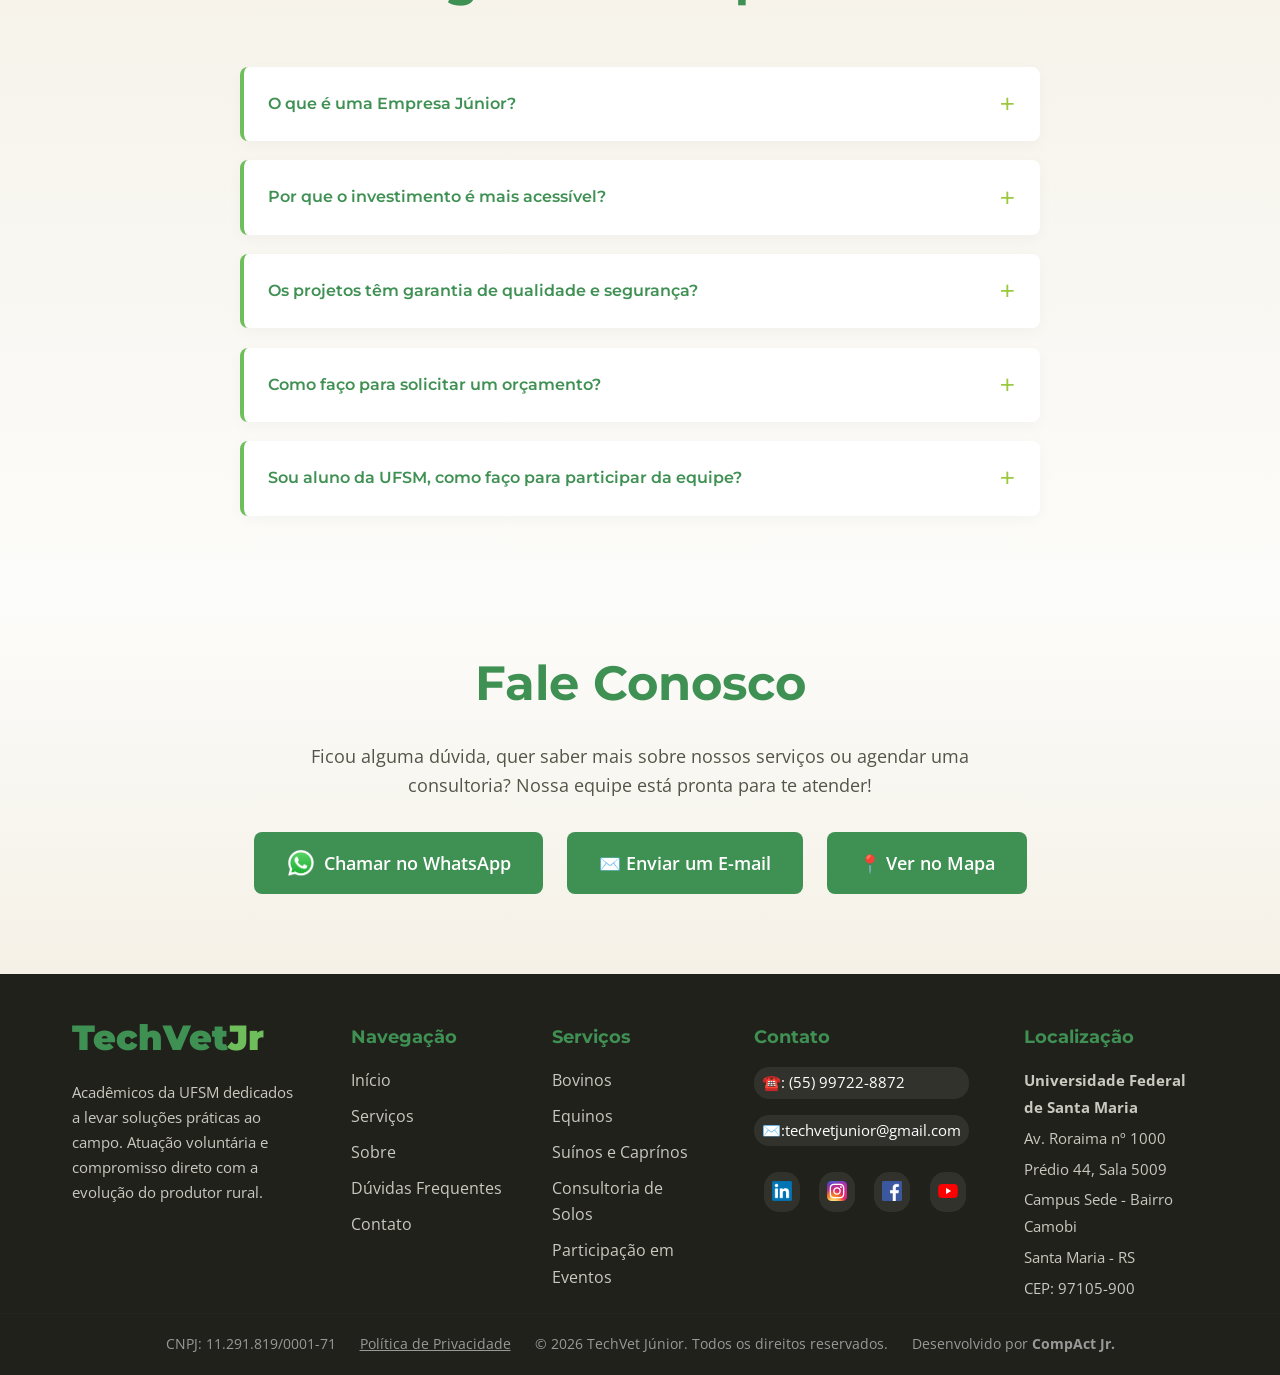
==== commit 7ed7606a: "troquei Compact para CompAct Jr." ====
--- a/index.html
+++ b/index.html
@@ -365,7 +365,7 @@
         <p>CNPJ: 11.291.819/0001-71</p>
         <a href="privacidade.html" class="priv">Política de Privacidade</a>
         <p>&copy; 2026 TechVet Júnior. Todos os direitos reservados.</p>
-        <p>Desenvolvido por <strong>Compact</strong></p>
+        <p>Desenvolvido por <strong>CompAct Jr.</strong></p>
     </div>
 </div>
     </footer>
